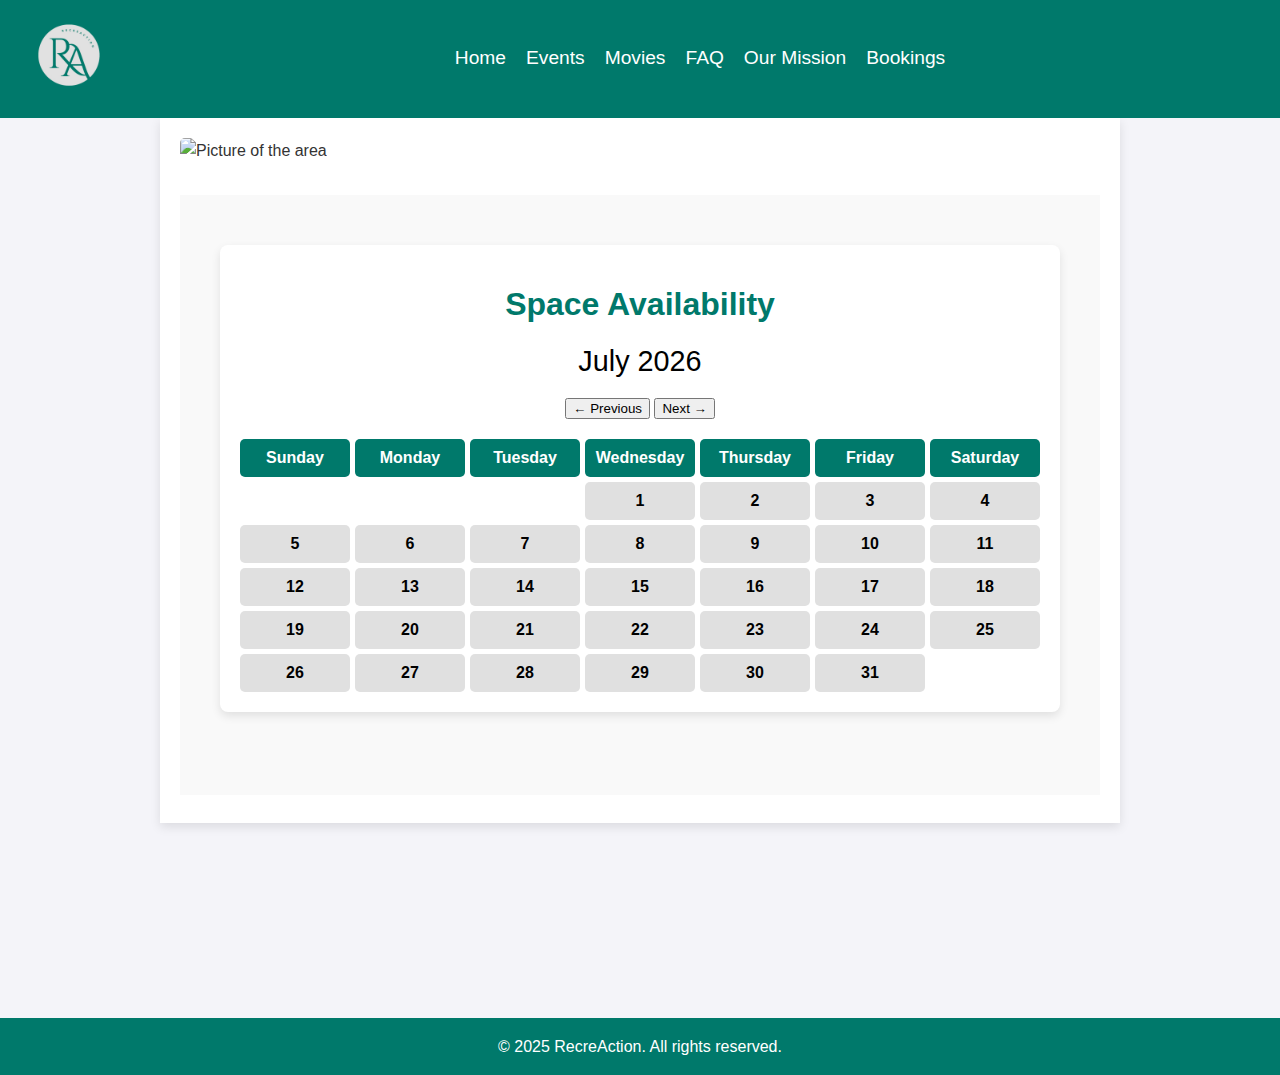
==== index.html @ 2a8da83b "Update index.html" ====
<!DOCTYPE html>
<html lang="en">
<head>
    <meta charset="UTF-8">
    <meta name="viewport" content="width=device-width, initial-scale=1.0">
    <title>RecreAction - Home</title>
    <link rel="stylesheet" href="style.css">
</head>
<body>
<header>
    <div class="logo">
        <a href="index.html">
            <img src="RecreAction.png" alt="Org Logo">
        </a>
    </div>
    <nav>
        <ul>
            <li><a href="index.html">Home</a></li>
            <li><a href="events.html">Events</a></li>
            <li><a href="movies.html">Movies</a></li>
            <li><a href="enquiries.html">FAQ</a></li>
            <li><a href="mission.html">Our Mission</a></li>
            <li><a href="bookings.html">Bookings</a></li>
        </ul>
    </nav>
</header>
<main>
    <div class="content-container">
        <img src="area-picture.jpg" alt="Picture of the area" class="hero-image">
        <div class="calendar-container">
            <iframe src="calendar.html" title="Events Calendar" style="width: 100%; height: 600px; border: none;"></iframe>
        </div>
    </div>
</main>

<footer>
    <p>&copy; 2025 RecreAction. All rights reserved.</p>
</footer>

</body>
</html>
---- style.css ----
/* General Reset */
* {
  margin: 0;
  padding: 0;
  box-sizing: border-box;
}

body {
  font-family: Arial, sans-serif;
  color: #333;
  background-color: #f4f4f9;
  line-height: 1.6;
  display: flex; /* Make the body a flex container */
  flex-direction: column; /* Stack elements vertically */
  min-height: 100vh; /* Ensure the body takes up full viewport height */
}

/* Header Styles */
header {
  background-color: #00796b;
  color: white;
  padding: 5px 0; /* Reduced padding to make header smaller */
  display: flex;
  align-items: center; /* Vertically center all header content */
  justify-content: space-between; /* Space between logo and nav */
  width: 100%; /* Make the header full width */
  position: sticky; /* Stick the header to the top of the viewport */
  top: 0; /* Position the header at the top */
  z-index: 1; /* Ensure the header stays on top of other content */
}

/* Logo Container */
.logo {
  margin-left: 20px; /* Push logo away from the edge */
  display: flex; /* Ensures proper alignment of logo content */
  align-items: center;
}

/* Navigation Bar */
nav {
  flex-grow: 1; /* Take up available space */
  display: flex;
  justify-content: center; /* Center the navigation bar horizontally */
  align-items: center; /* Center items vertically */
}

nav ul {
  list-style: none;
  display: flex;
  padding: 0;
  margin: 0;
}

nav ul li {
  margin: 0 10px; /* Space between nav items */
}

nav ul li a {
  color: white;
  text-decoration: none;
  font-size: 1.2rem;
}

/* Ensure the logo and nav remain aligned */
.logo img {
  width: 100px;
  height: auto;
}

/* Main Content Styles */
main {
  flex: 1; /* Allow main content to grow to fill remaining space */
  display: flex;
  flex-direction: column; /* Stack content vertically */
  align-items: center; /* Center the content container horizontally */
  min-height: 100vh; /* Ensure main content takes up remaining space */ 
}

.content-container {
  width: 80%; /* Adjust width as needed */
  max-width: 960px; /* Set a maximum width for responsiveness */
  padding: 20px;
  background-color: #fff;
  box-shadow: 0 4px 10px rgba(0, 0, 0, 0.1);
}

/* Hero Section Styles */
.hero-image {
  width: 100%;
  height: auto;
  border-radius: 5px;
  margin-bottom: 2rem;
}

/* Footer Styles */
footer {
  background: #00796b;
  color: white;
  text-align: center;
  padding: 1rem 0;
}
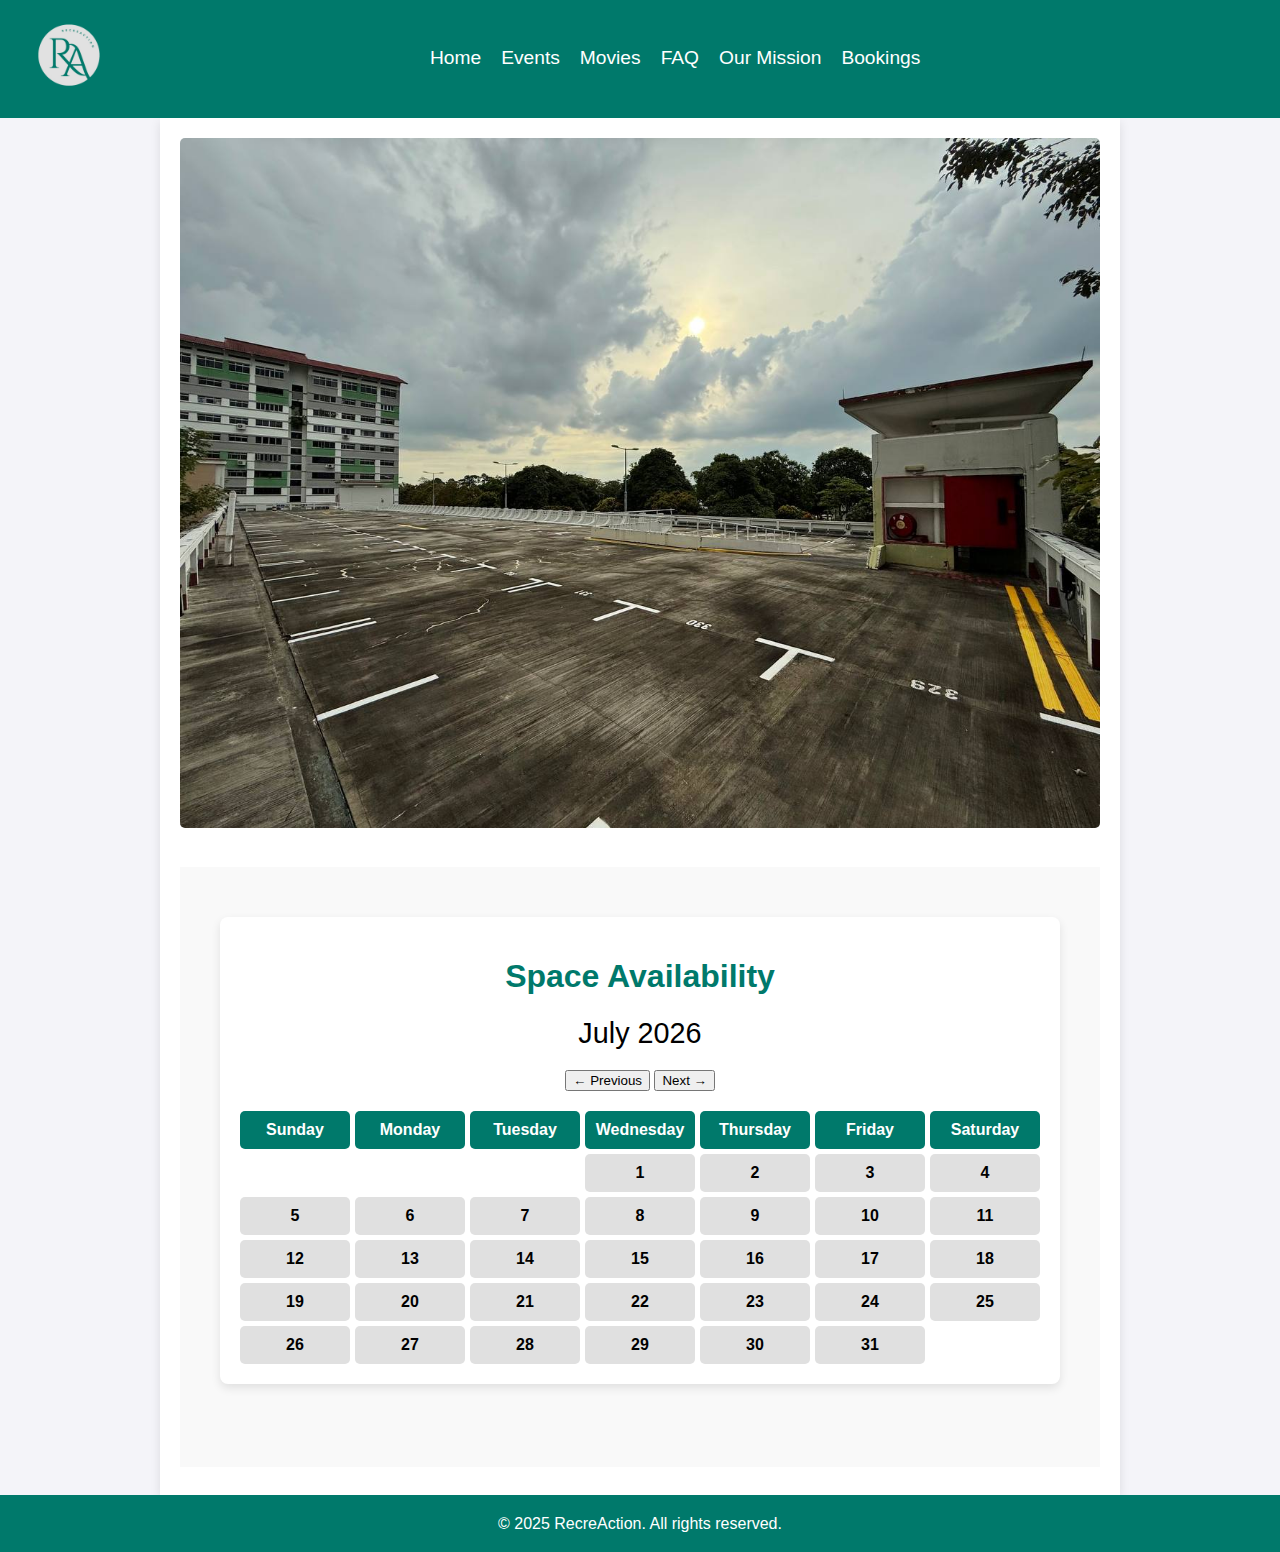
==== commit fedd17ad: "new file:   carpark.png 	modified:   index.html" ====
--- a/index.html
+++ b/index.html
@@ -26,7 +26,7 @@
 </header>
 <main>
     <div class="content-container">
-        <img src="area-picture.jpg" alt="Picture of the area" class="hero-image">
+        <img src="carpark.png" alt="Picture of the area" class="hero-image">
         <div class="calendar-container">
             <iframe src="calendar.html" title="Events Calendar" style="width: 100%; height: 600px; border: none;"></iframe>
         </div>
--- a/style.css
+++ b/style.css
@@ -40,8 +40,9 @@
 nav {
   flex-grow: 1; /* Take up available space */
   display: flex;
-  justify-content: center; /* Center the navigation bar horizontally */
+  justify-content: flex-start; /* Shift navigation closer to the left */
   align-items: center; /* Center items vertically */
+  margin-left: 300px; /* Fine-tune the left positioning */
 }
 
 nav ul {
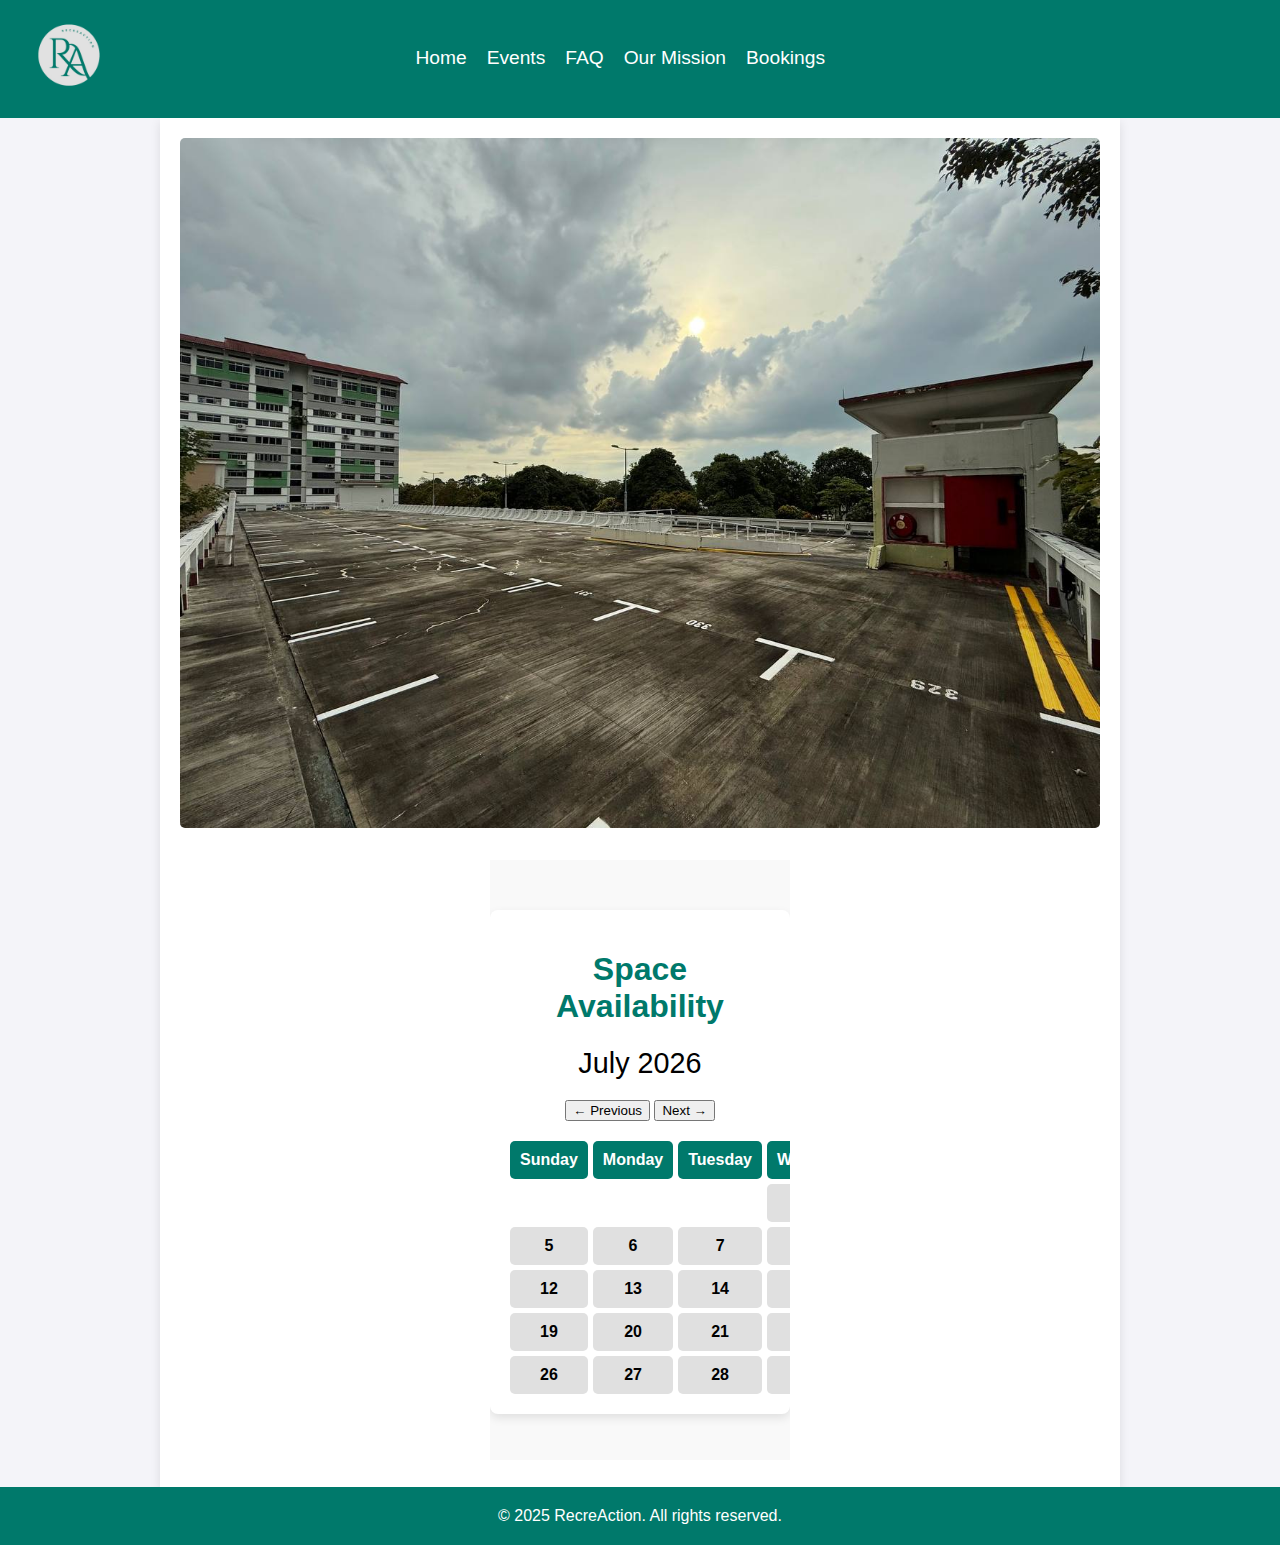
==== commit 8cdebb88: "removed movies from links" ====
--- a/index.html
+++ b/index.html
@@ -17,7 +17,6 @@
         <ul>
             <li><a href="index.html">Home</a></li>
             <li><a href="events.html">Events</a></li>
-            <li><a href="movies.html">Movies</a></li>
             <li><a href="enquiries.html">FAQ</a></li>
             <li><a href="mission.html">Our Mission</a></li>
             <li><a href="bookings.html">Bookings</a></li>
--- a/style.css
+++ b/style.css
@@ -13,36 +13,37 @@
   display: flex; /* Make the body a flex container */
   flex-direction: column; /* Stack elements vertically */
   min-height: 100vh; /* Ensure the body takes up full viewport height */
+  overflow-x: hidden; /* Prevent horizontal scrolling */
 }
 
 /* Header Styles */
 header {
   background-color: #00796b;
   color: white;
-  padding: 5px 0; /* Reduced padding to make header smaller */
+  padding: 5px 0;
   display: flex;
   align-items: center; /* Vertically center all header content */
   justify-content: space-between; /* Space between logo and nav */
-  width: 100%; /* Make the header full width */
+  width: 100%;
   position: sticky; /* Stick the header to the top of the viewport */
-  top: 0; /* Position the header at the top */
-  z-index: 1; /* Ensure the header stays on top of other content */
+  top: 0;
+  z-index: 1;
 }
 
 /* Logo Container */
 .logo {
-  margin-left: 20px; /* Push logo away from the edge */
-  display: flex; /* Ensures proper alignment of logo content */
+  margin-left: 20px;
+  display: flex;
   align-items: center;
 }
 
 /* Navigation Bar */
 nav {
-  flex-grow: 1; /* Take up available space */
+  flex-grow: 1;
   display: flex;
-  justify-content: flex-start; /* Shift navigation closer to the left */
-  align-items: center; /* Center items vertically */
-  margin-left: 300px; /* Fine-tune the left positioning */
+  justify-content: flex-start;
+  align-items: center;
+  margin-left: 22.3%;
 }
 
 nav ul {
@@ -53,7 +54,7 @@
 }
 
 nav ul li {
-  margin: 0 10px; /* Space between nav items */
+  margin: 0 10px;
 }
 
 nav ul li a {
@@ -70,19 +71,24 @@
 
 /* Main Content Styles */
 main {
-  flex: 1; /* Allow main content to grow to fill remaining space */
   display: flex;
-  flex-direction: column; /* Stack content vertically */
-  align-items: center; /* Center the content container horizontally */
-  min-height: 100vh; /* Ensure main content takes up remaining space */ 
+  flex-direction: column;
+  flex-grow: 1; /* Ensure main takes up available space */
+  align-items: center; /* Center content horizontally */
+  justify-content: center; /* Center content vertically */
+  min-height: calc(100vh - 110px); /* Adjust height based on header */
 }
 
+/* Content container - centers within the main area */
 .content-container {
-  width: 80%; /* Adjust width as needed */
-  max-width: 960px; /* Set a maximum width for responsiveness */
+  width: 100%;
+  max-width: 960px;
   padding: 20px;
   background-color: #fff;
   box-shadow: 0 4px 10px rgba(0, 0, 0, 0.1);
+  display: flex;
+  flex-direction: column;
+  align-items: center; /* Center the content */
 }
 
 /* Hero Section Styles */
@@ -99,4 +105,7 @@
   color: white;
   text-align: center;
   padding: 1rem 0;
+  width: 100%;
+  position: relative; /* Ensure footer stays at the bottom */
+  bottom: 0;
 }
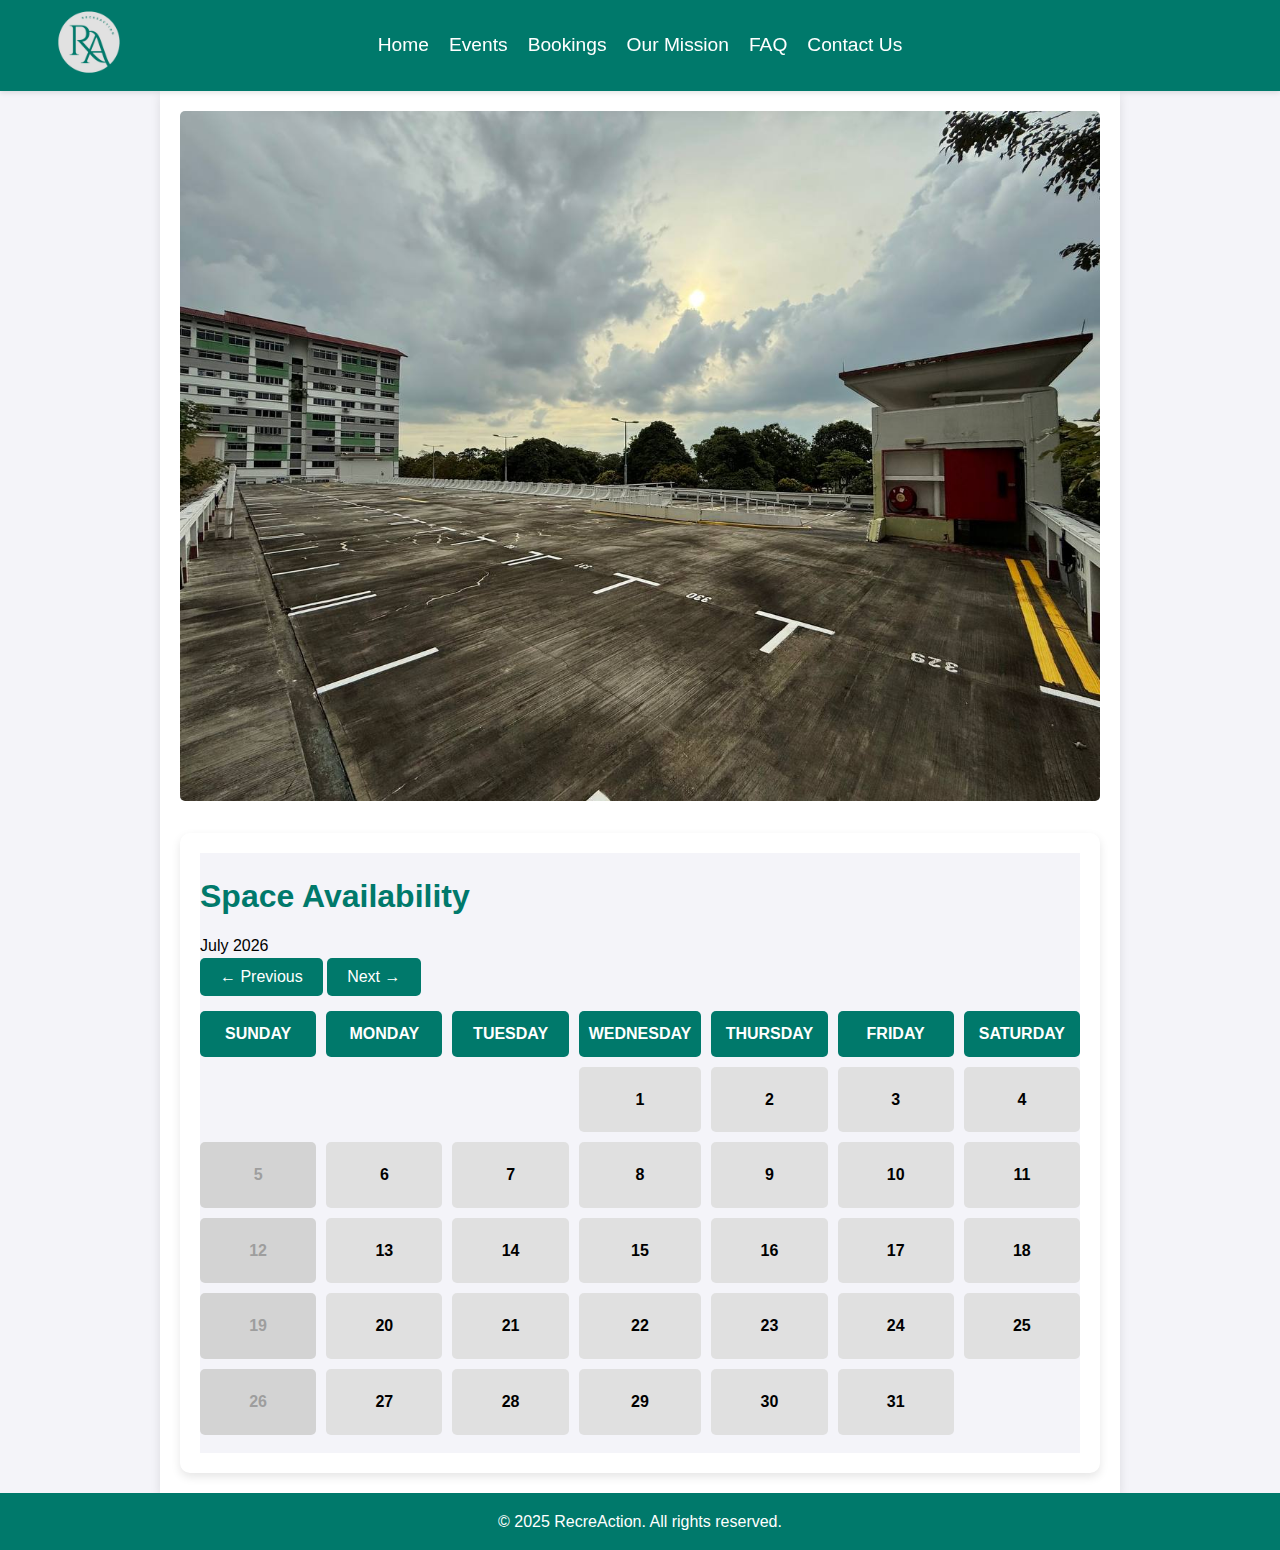
==== commit c1e0c561: "modified:   calendar.html, index.html & style.css" ====
--- a/index.html
+++ b/index.html
@@ -7,22 +7,23 @@
     <link rel="stylesheet" href="style.css">
 </head>
 <body>
-<header>
-    <div class="logo">
-        <a href="index.html">
-            <img src="RecreAction.png" alt="Org Logo">
-        </a>
-    </div>
-    <nav>
-        <ul>
-            <li><a href="index.html">Home</a></li>
-            <li><a href="events.html">Events</a></li>
-            <li><a href="enquiries.html">FAQ</a></li>
-            <li><a href="mission.html">Our Mission</a></li>
-            <li><a href="bookings.html">Bookings</a></li>
-        </ul>
-    </nav>
-</header>
+    <header>
+        <div class="header-content">
+            <a href="index.html" class="logo">
+                <img src="RecreAction.png" alt="Org Logo">
+            </a>
+            <nav>
+                <ul>
+                    <li><a href="index.html">Home</a></li>
+                    <li><a href="events.html">Events</a></li>
+                    <li><a href="bookings.html">Bookings</a></li>
+                    <li><a href="mission.html">Our Mission</a></li>
+                    <li><a href="enquiries.html">FAQ</a></li>
+                    <li><a href="contact.html">Contact Us</a></li>
+                </ul>
+            </nav>
+        </div>
+    </header>
 <main>
     <div class="content-container">
         <img src="carpark.png" alt="Picture of the area" class="hero-image">
@@ -31,10 +32,8 @@
         </div>
     </div>
 </main>
-
 <footer>
     <p>&copy; 2025 RecreAction. All rights reserved.</p>
 </footer>
-
 </body>
-</html>
+</html>--- a/style.css
+++ b/style.css
@@ -10,76 +10,82 @@
   color: #333;
   background-color: #f4f4f9;
   line-height: 1.6;
-  display: flex; /* Make the body a flex container */
-  flex-direction: column; /* Stack elements vertically */
-  min-height: 100vh; /* Ensure the body takes up full viewport height */
+  display: flex;
+  flex-direction: column;
+  min-height: 100vh;
   overflow-x: hidden; /* Prevent horizontal scrolling */
+  justify-content: center;
+  align-items: center;
 }
 
 /* Header Styles */
 header {
   background-color: #00796b;
   color: white;
-  padding: 5px 0;
-  display: flex;
-  align-items: center; /* Vertically center all header content */
-  justify-content: space-between; /* Space between logo and nav */
-  width: 100%;
-  position: sticky; /* Stick the header to the top of the viewport */
+  padding: 30px 20px; /* Increased padding for a larger green area */
+  position: sticky;
   top: 0;
   z-index: 1;
+  width: 100%;
+  box-shadow: 0 2px 5px rgba(0, 0, 0, 0.1);
 }
 
-/* Logo Container */
-.logo {
-  margin-left: 20px;
+/* Header Content */
+.header-content {
   display: flex;
   align-items: center;
+  justify-content: center;
+  max-width: 1200px;
+  margin: 0 auto;
+  gap: 20px;
+  position: relative;
+}
+
+/* Logo */
+.logo {
+  position: absolute;
+  left: 0px;
+}
+
+.logo img {
+  width: 100px;
+  height: auto;
 }
 
 /* Navigation Bar */
 nav {
   flex-grow: 1;
   display: flex;
-  justify-content: flex-start;
-  align-items: center;
-  margin-left: 22.3%;
+  justify-content: center;
 }
 
 nav ul {
   list-style: none;
   display: flex;
-  padding: 0;
-  margin: 0;
-}
-
-nav ul li {
-  margin: 0 10px;
+  gap: 20px;
 }
 
 nav ul li a {
   color: white;
   text-decoration: none;
   font-size: 1.2rem;
+  transition: color 0.3s ease;
 }
 
-/* Ensure the logo and nav remain aligned */
-.logo img {
-  width: 100px;
-  height: auto;
+nav ul li a:hover {
+  color: #e0f7fa;
 }
 
 /* Main Content Styles */
 main {
   display: flex;
   flex-direction: column;
-  flex-grow: 1; /* Ensure main takes up available space */
-  align-items: center; /* Center content horizontally */
-  justify-content: center; /* Center content vertically */
-  min-height: calc(100vh - 110px); /* Adjust height based on header */
+  flex-grow: 1;
+  align-items: center;
+  justify-content: center;
+  min-height: calc(100vh - 160px); /* Adjust height based on header and footer */
 }
 
-/* Content container - centers within the main area */
 .content-container {
   width: 100%;
   max-width: 960px;
@@ -88,16 +94,72 @@
   box-shadow: 0 4px 10px rgba(0, 0, 0, 0.1);
   display: flex;
   flex-direction: column;
-  align-items: center; /* Center the content */
+  align-items: center;
 }
 
-/* Hero Section Styles */
 .hero-image {
   width: 100%;
   height: auto;
   border-radius: 5px;
   margin-bottom: 2rem;
 }
+
+/* Calendar Container */
+.calendar-container {
+  width: 100%;
+  max-width: 960px;
+  padding: 20px;
+  background: #fff;
+  border-radius: 10px;
+  box-shadow: 0 4px 10px rgba(0, 0, 0, 0.1);
+  display: flex;
+  flex-direction: column;
+  align-items: center;
+  text-align: center;
+}
+
+/* Space Availability Title */
+h1 {
+  color: #00796b;
+  font-size: 2rem;
+  margin-bottom: 10px;
+}
+
+/* Month & Year */
+.month-year {
+  font-size: 1.5rem;
+  margin: 15px 0;
+  display: flex;
+  justify-content: center; /* Ensure the month/year is centered */
+  align-items: center;
+  gap: 10px; /* Space between text and navigation buttons */
+}
+
+/* Calendar Buttons */
+.calendar-buttons {
+  display: flex;
+  justify-content: center;
+  gap: 10px;
+  margin-bottom: 15px;
+  align-items: center; /* Center the buttons */
+}
+
+/* General Button Styling */
+button {
+  background-color: #00796b;
+  color: white;
+  padding: 10px 20px;
+  border: none;
+  cursor: pointer;
+  font-size: 1rem;
+  border-radius: 5px;
+  transition: all 0.3s ease;
+}
+
+button:hover {
+  background-color: #004d40;
+}
+
 
 /* Footer Styles */
 footer {
@@ -106,6 +168,27 @@
   text-align: center;
   padding: 1rem 0;
   width: 100%;
-  position: relative; /* Ensure footer stays at the bottom */
-  bottom: 0;
 }
+
+/* Responsive Design */
+@media (max-width: 768px) {
+  .header-content {
+    flex-direction: column; /* Stack logo and navbar vertically */
+    align-items: center;
+  }
+
+  nav ul {
+    flex-direction: column;
+    gap: 10px;
+  }
+}
+
+@media (max-width: 480px) {
+  .logo img {
+    width: 80px; /* Resize the logo for smaller screens */
+  }
+
+  nav ul li a {
+    font-size: 1rem; /* Adjust font size for smaller screens */
+  }
+}
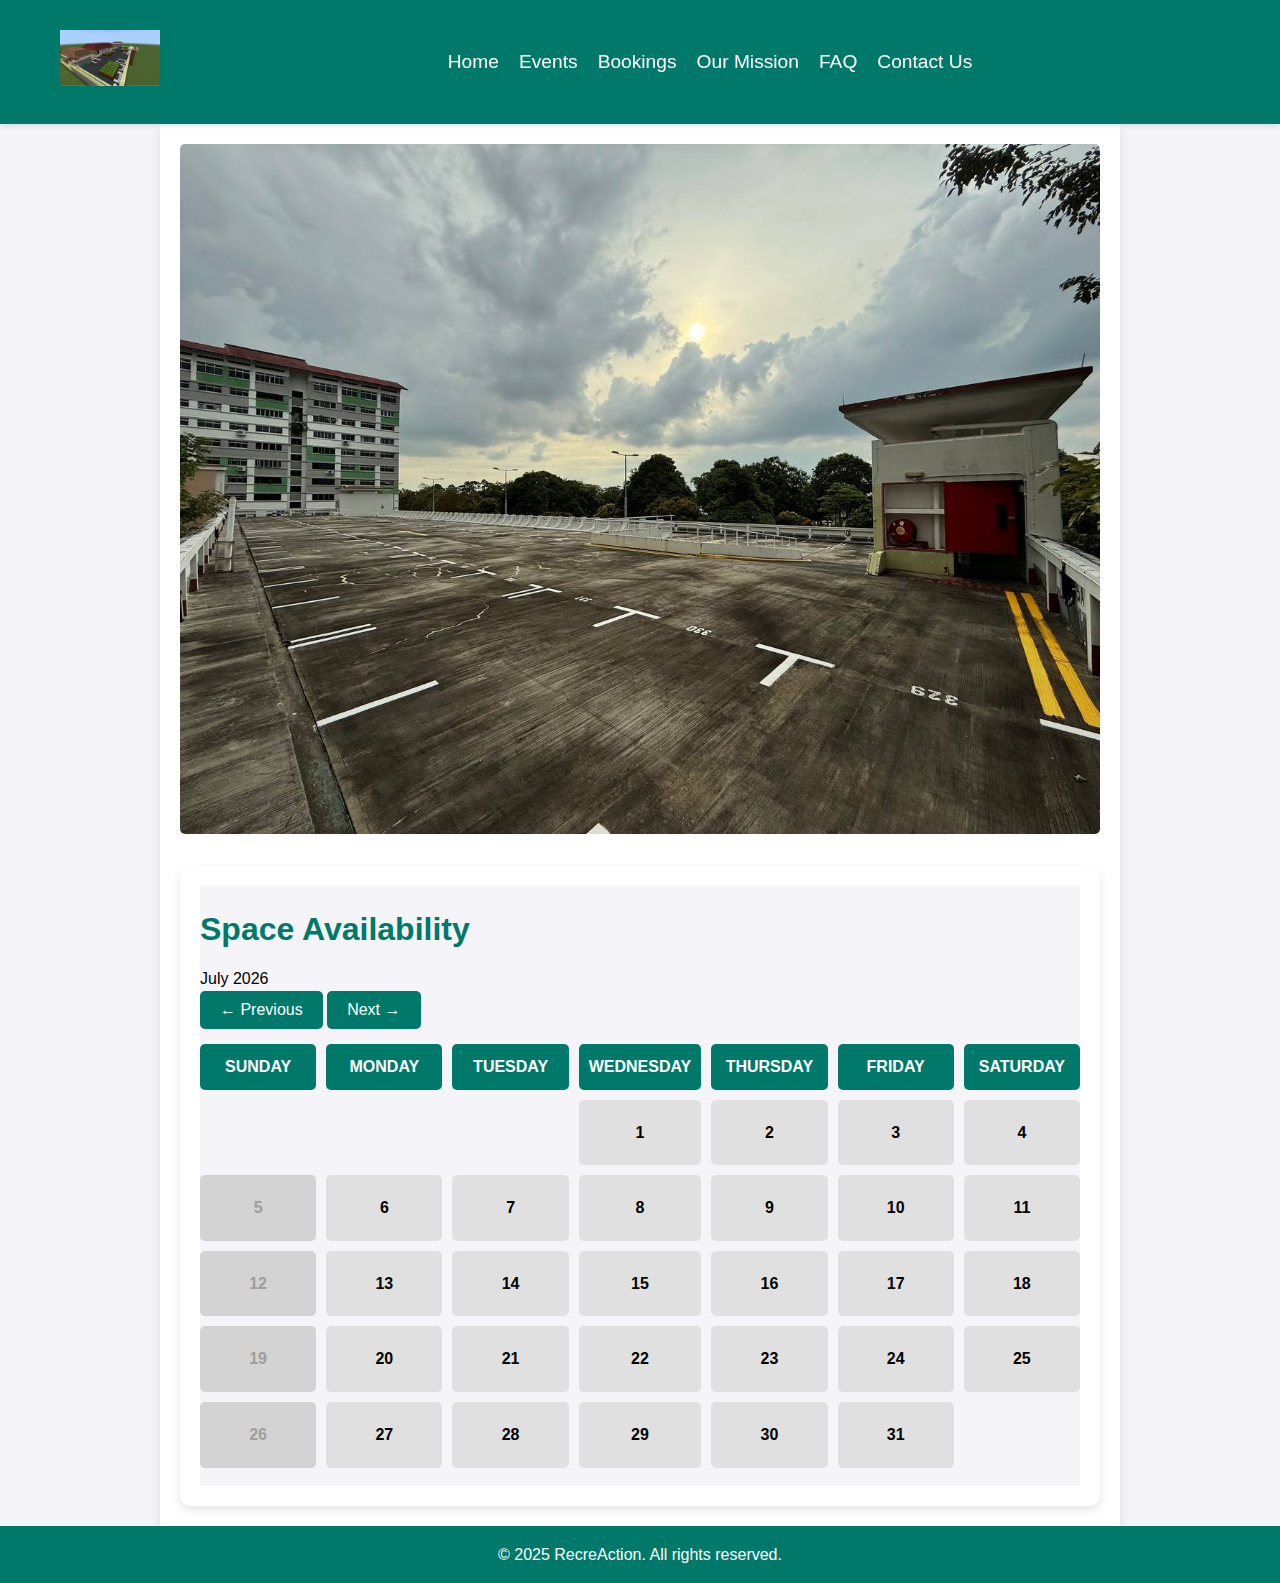
==== commit b3f83d20: "Update index.html" ====
--- a/index.html
+++ b/index.html
@@ -10,7 +10,7 @@
     <header>
         <div class="header-content">
             <a href="index.html" class="logo">
-                <img src="RecreAction.png" alt="Org Logo">
+                <img src="The RecreAction Deck Garden.png" alt="Org Logo">
             </a>
             <nav>
                 <ul>
@@ -36,4 +36,4 @@
     <p>&copy; 2025 RecreAction. All rights reserved.</p>
 </footer>
 </body>
-</html>+</html>
--- a/style.css
+++ b/style.css
@@ -31,21 +31,23 @@
 }
 
 /* Header Content */
+/* Logo */
+.logo {
+  margin-left: 20px; /* Adds some space between the logo and the left edge */
+}
+
+/* Header Content */
 .header-content {
   display: flex;
   align-items: center;
-  justify-content: center;
+  justify-content: space-between; /* Logo to the left, nav links spread out */
   max-width: 1200px;
   margin: 0 auto;
   gap: 20px;
   position: relative;
+  width: 100%; /* Ensure the header content uses the full width */
 }
 
-/* Logo */
-.logo {
-  position: absolute;
-  left: 0px;
-}
 
 .logo img {
   width: 100px;
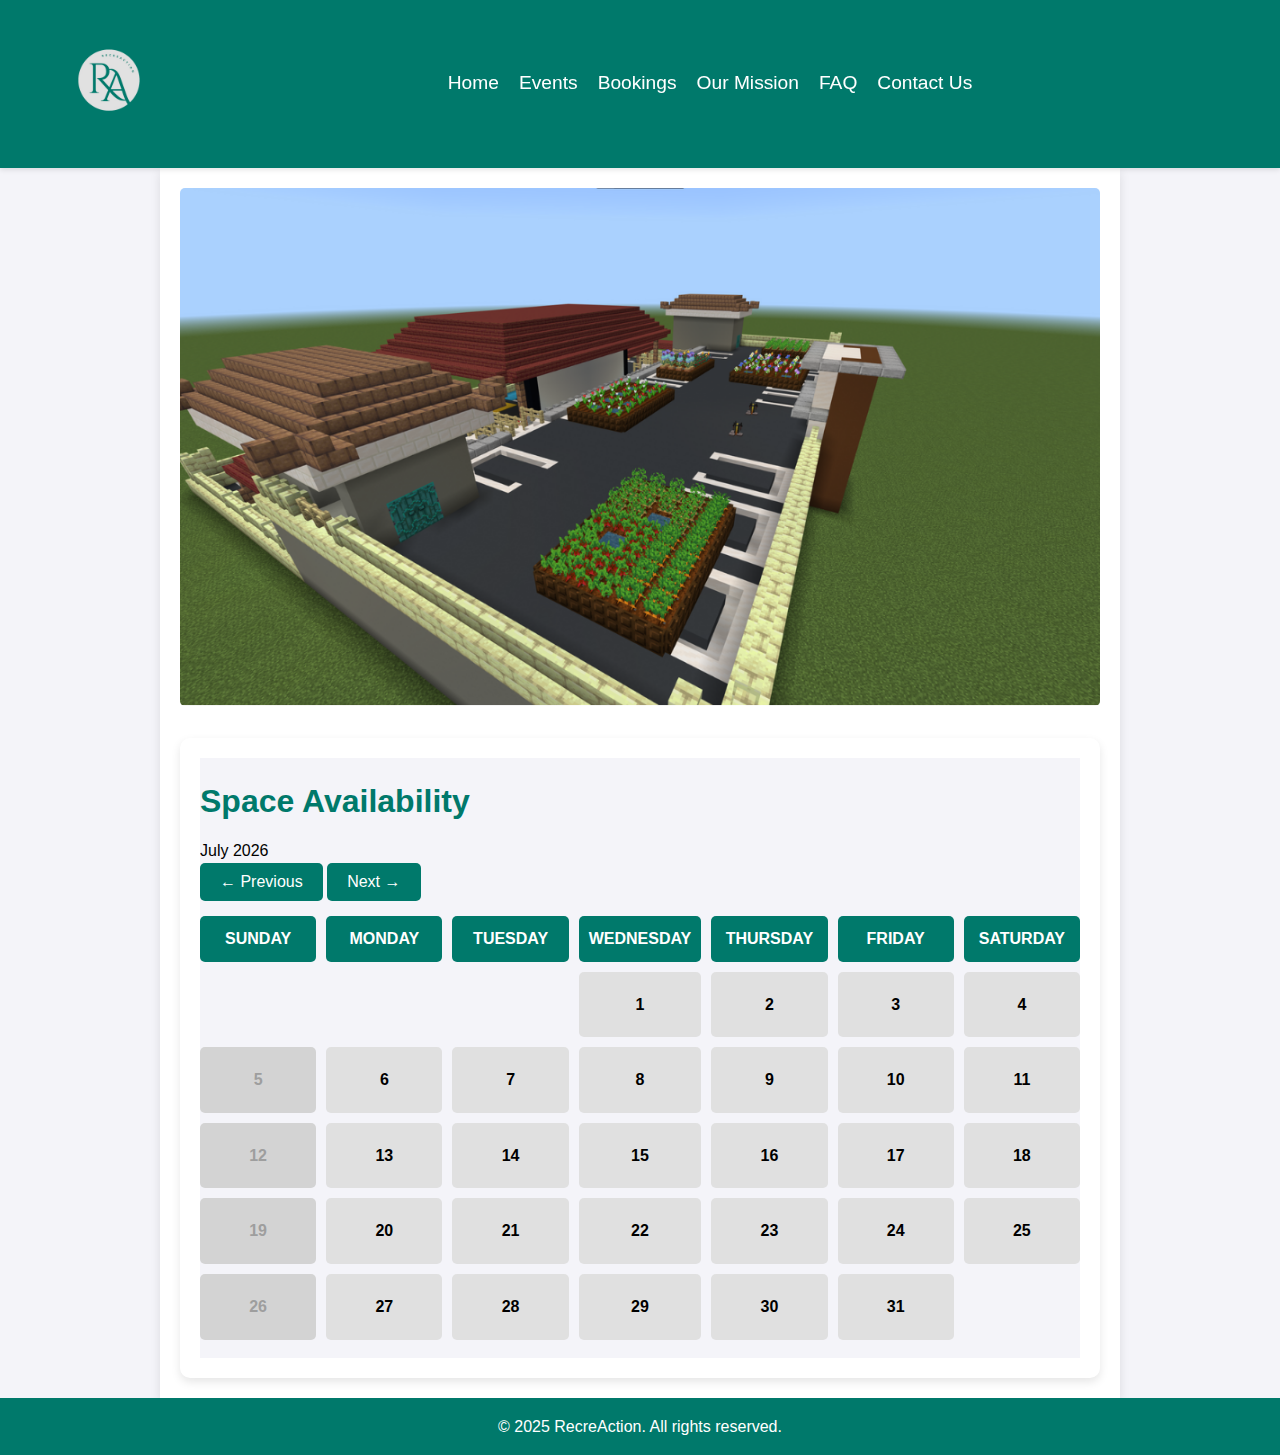
==== commit 746c5ae6: "Update index.html" ====
--- a/index.html
+++ b/index.html
@@ -10,7 +10,7 @@
     <header>
         <div class="header-content">
             <a href="index.html" class="logo">
-                <img src="The RecreAction Deck Garden.png" alt="Org Logo">
+                <img src="RecreAction.png" alt="Org Logo">
             </a>
             <nav>
                 <ul>
@@ -26,7 +26,7 @@
     </header>
 <main>
     <div class="content-container">
-        <img src="carpark.png" alt="Picture of the area" class="hero-image">
+        <img src="The RecreAction Deck Garden.png" alt="Picture of the area" class="hero-image">
         <div class="calendar-container">
             <iframe src="calendar.html" title="Events Calendar" style="width: 100%; height: 600px; border: none;"></iframe>
         </div>
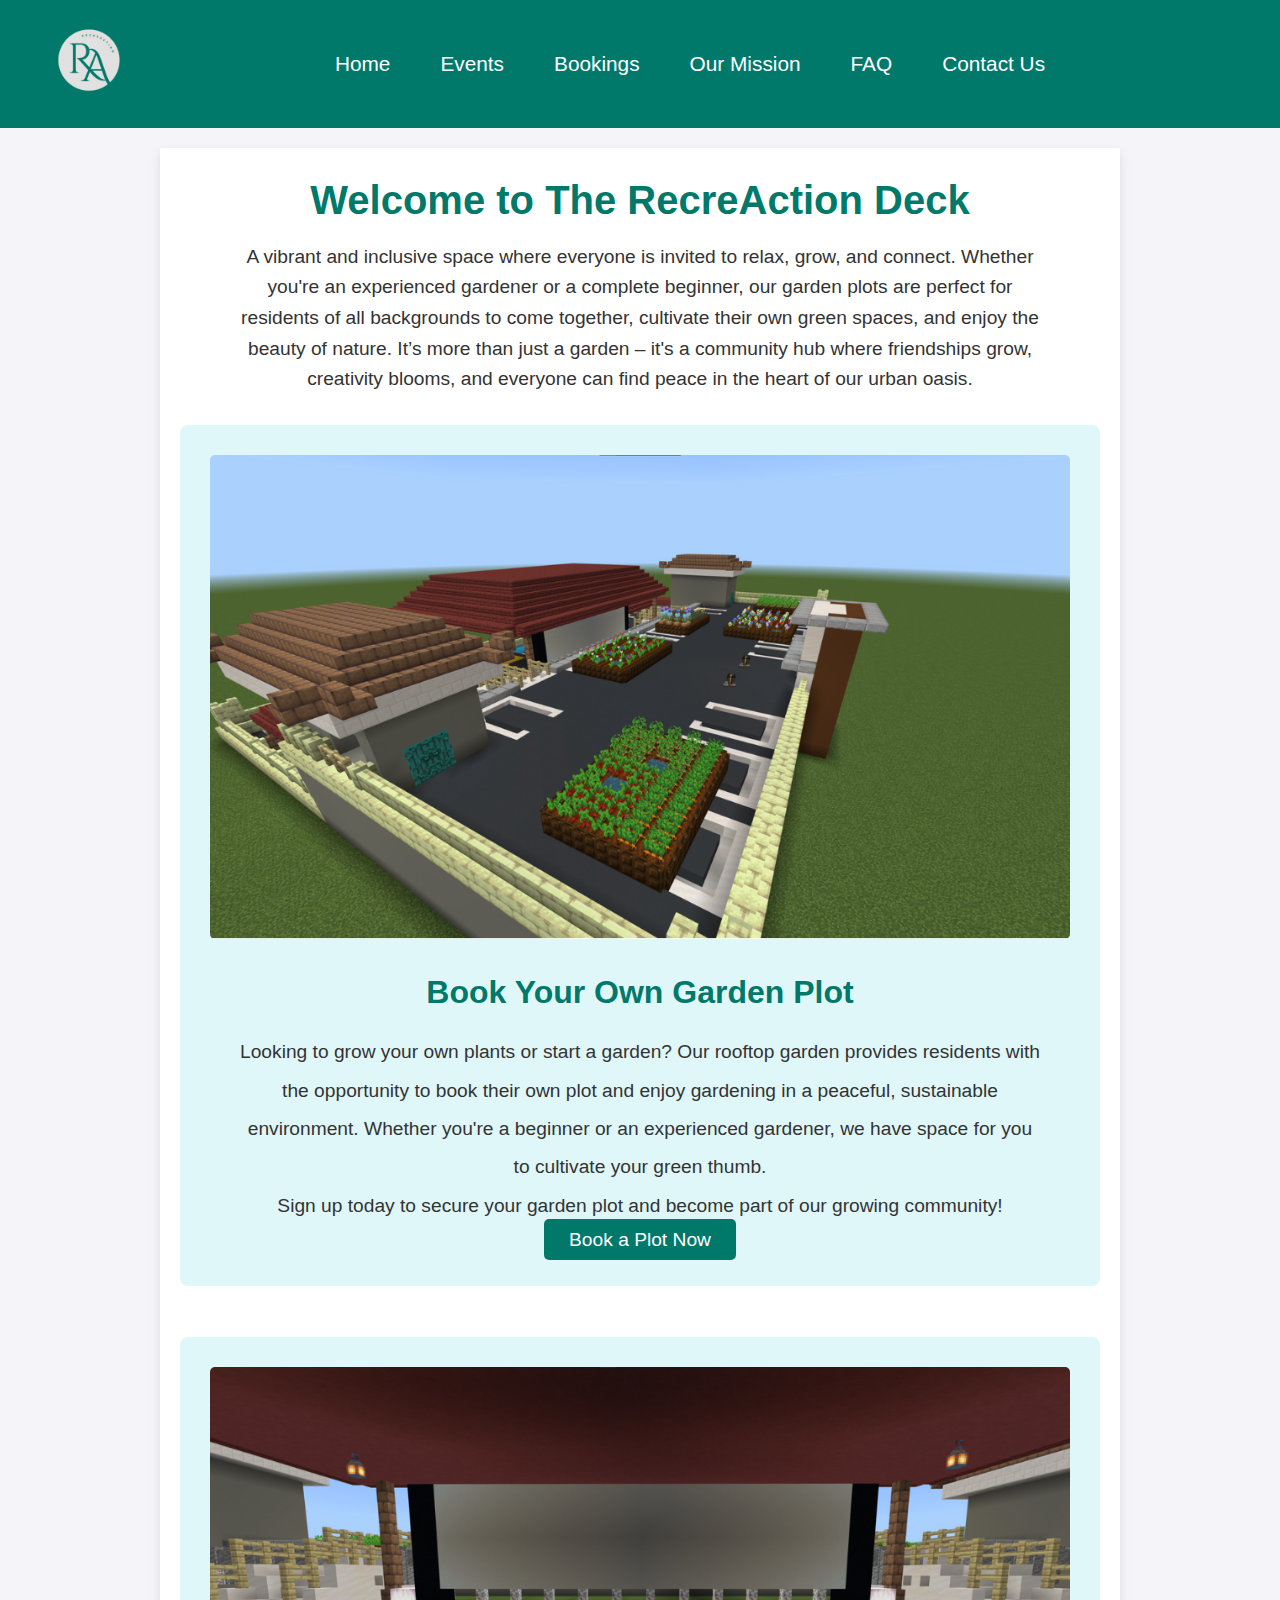
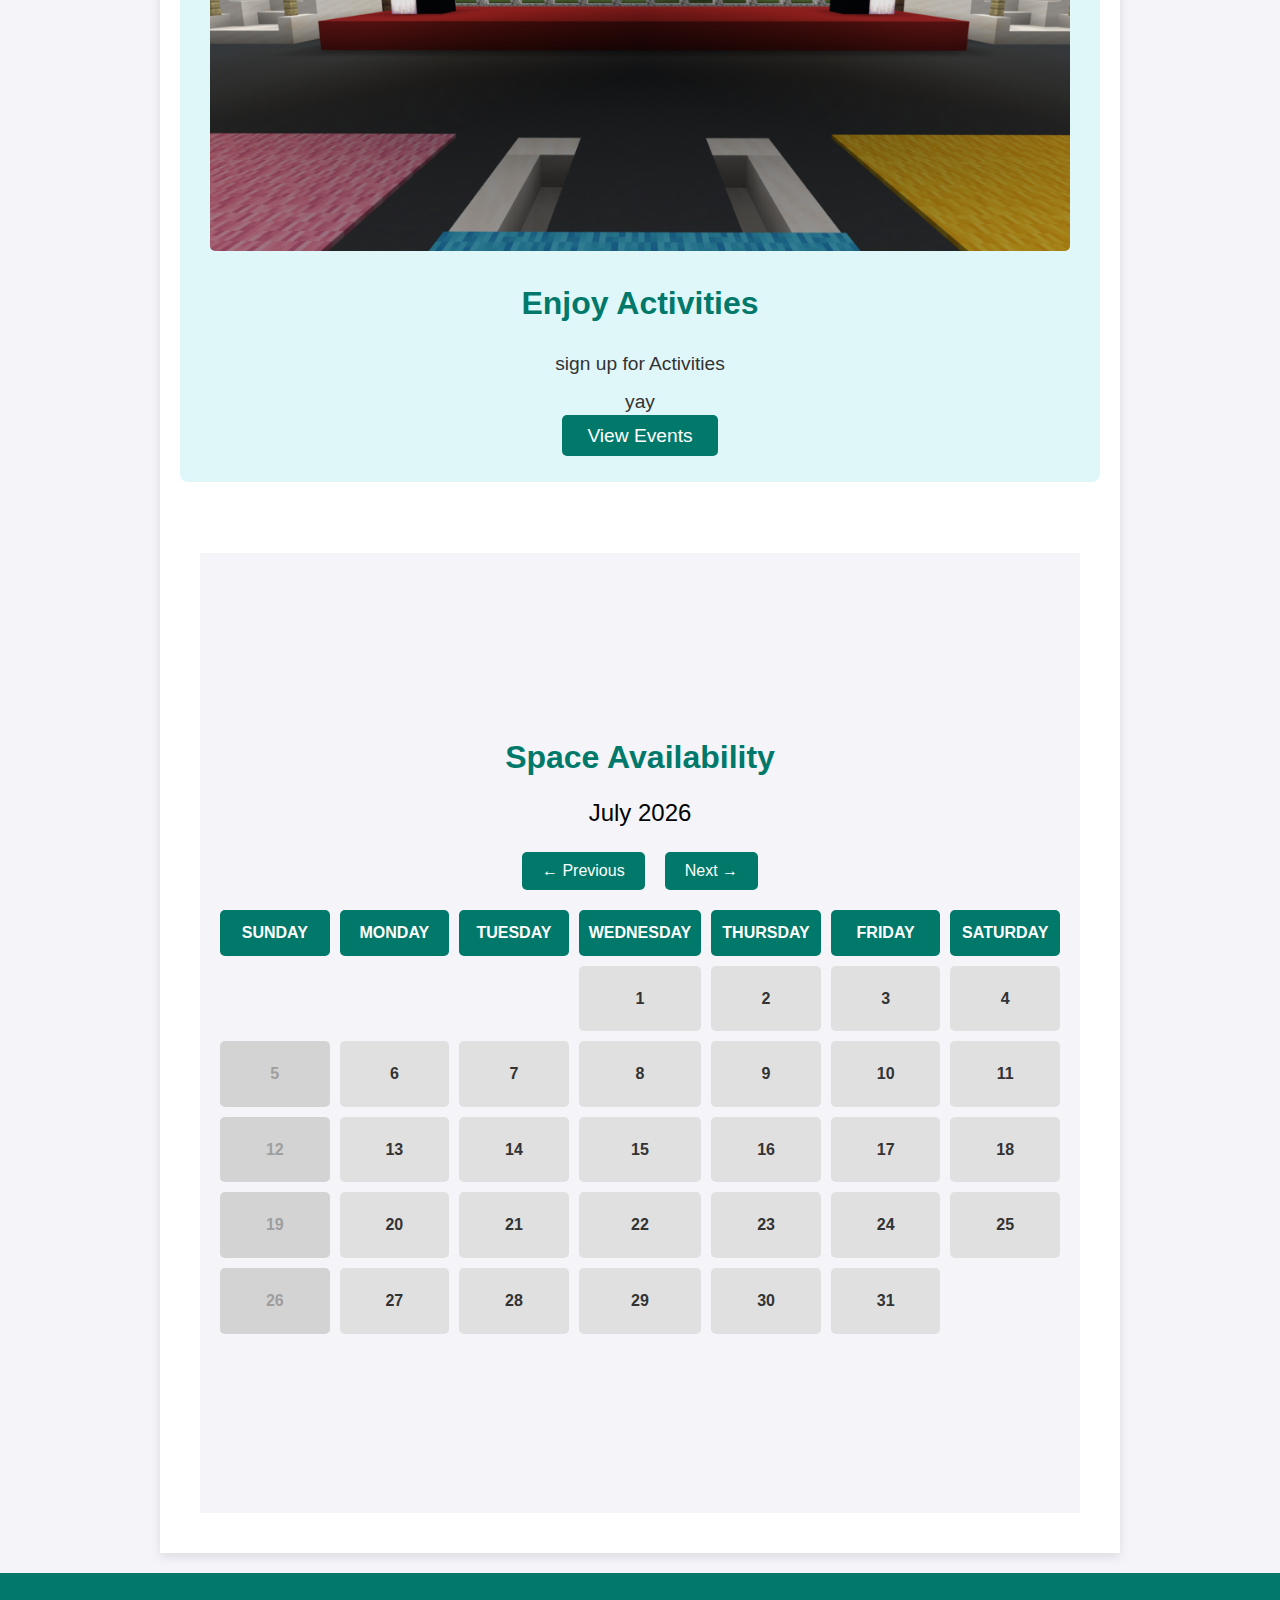
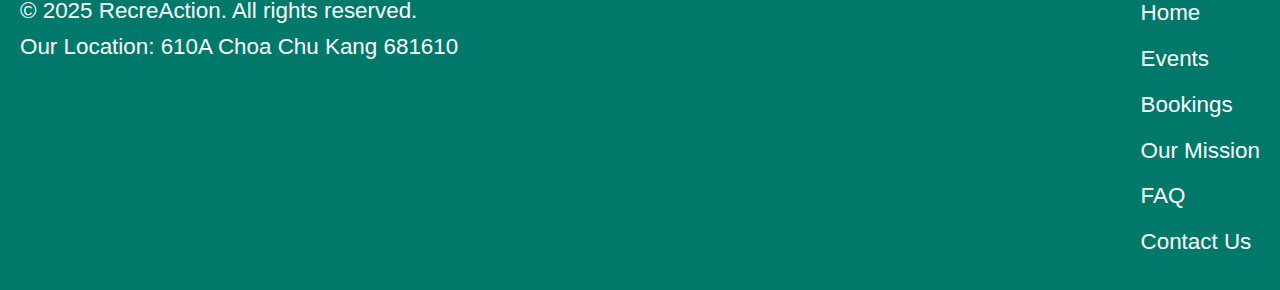
==== commit b1f717e3: "modified everything" ====
--- a/index.html
+++ b/index.html
@@ -8,10 +8,10 @@
 </head>
 <body>
     <header>
-        <div class="header-content">
-            <a href="index.html" class="logo">
-                <img src="RecreAction.png" alt="Org Logo">
-            </a>
+        <div class="header-container">
+            <div class="logo">
+                <img src="RecreAction.png" alt="RecreAction Logo">
+            </div>
             <nav>
                 <ul>
                     <li><a href="index.html">Home</a></li>
@@ -19,21 +19,59 @@
                     <li><a href="bookings.html">Bookings</a></li>
                     <li><a href="mission.html">Our Mission</a></li>
                     <li><a href="enquiries.html">FAQ</a></li>
-                    <li><a href="contact.html">Contact Us</a></li>
+                    <li><a href="contact.html" class="button">Contact Us</a></li>
                 </ul>
             </nav>
         </div>
     </header>
-<main>
-    <div class="content-container">
-        <img src="The RecreAction Deck Garden.png" alt="Picture of the area" class="hero-image">
-        <div class="calendar-container">
-            <iframe src="calendar.html" title="Events Calendar" style="width: 100%; height: 600px; border: none;"></iframe>
+
+    <main>
+        <div class="content-container">
+            <!-- Title Section for Introduction -->
+            <section class="intro-section">
+                <h1>Welcome to The RecreAction Deck</h1>
+                <p>A vibrant and inclusive space where everyone is invited to relax, grow, and connect. Whether you're an experienced gardener or a complete beginner, our garden plots are perfect for residents of all backgrounds to come together, cultivate their own green spaces, and enjoy the beauty of nature. It’s more than just a garden – it's a community hub where friendships grow, creativity blooms, and everyone can find peace in the heart of our urban oasis.</p>
+            </section>
+
+            <!-- Promotional Section-->
+            <section class="garden-promotion">
+                <img src="The RecreAction Deck Garden.png" alt="Picture of the area" class="hero-image">
+                <h2>Book Your Own Garden Plot</h2>
+                <p>Looking to grow your own plants or start a garden? Our rooftop garden provides residents with the opportunity to book their own plot and enjoy gardening in a peaceful, sustainable environment. Whether you're a beginner or an experienced gardener, we have space for you to cultivate your green thumb.</p>
+                <p>Sign up today to secure your garden plot and become part of our growing community!</p>
+                <a href="bookings.html" class="button">Book a Plot Now</a>
+            </section>
+            <br></br>
+            <section class="garden-promotion">
+                <img src="The RecreAction Deck Multipurpose.png" alt="Picture of the area" class="hero-image">
+                <h2>Enjoy Activities</h2>
+                <p>sign up for Activities</p>
+                <p>yay</p>
+                <a href="events.html" class="button">View Events</a>
+            </section>
+            <br></br>
+            <div class="calendar-container">
+                <iframe src="calendar.html" title="Events Calendar" style="width: 100%; height: 960px; border: none;"></iframe>
+            </div>
         </div>
-    </div>
-</main>
-<footer>
-    <p>&copy; 2025 RecreAction. All rights reserved.</p>
-</footer>
+    </main>
+
+    <footer>
+        <div class="footer-info">
+            <p>&copy; 2025 RecreAction. All rights reserved.</p>
+            <p class="location">Our Location: 610A Choa Chu Kang 681610</p>
+        </div>
+        <div class="footer-nav">
+            <ul>
+                <li><a href="index.html">Home</a></li>
+                <li><a href="events.html">Events</a></li>
+                <li><a href="bookings.html">Bookings</a></li>
+                <li><a href="mission.html">Our Mission</a></li>
+                <li><a href="enquiries.html">FAQ</a></li>
+                <li><a href="contact.html">Contact Us</a></li>
+            </ul>
+        </div>
+    </footer>    
+    
 </body>
-</html>
+</html>--- a/style.css
+++ b/style.css
@@ -13,41 +13,35 @@
   display: flex;
   flex-direction: column;
   min-height: 100vh;
-  overflow-x: hidden; /* Prevent horizontal scrolling */
-  justify-content: center;
-  align-items: center;
 }
 
 /* Header Styles */
 header {
   background-color: #00796b;
   color: white;
-  padding: 30px 20px; /* Increased padding for a larger green area */
+  display: flex;
+  justify-content: center; /* Center the entire header content */
+  align-items: center;
   position: sticky;
   top: 0;
-  z-index: 1;
-  width: 100%;
-  box-shadow: 0 2px 5px rgba(0, 0, 0, 0.1);
-}
-
-/* Header Content */
-/* Logo */
+  z-index: 10;
+  padding: 10px 20px;
+  width: 100%;
+}
+
+/* Header Container */
+.header-container {
+  display: flex;
+  align-items: center;
+  justify-content: space-between; /* Ensures logo is on the left and nav is on the right */
+  width: 100%;
+  max-width: 1200px; /* Restrict to a max width */
+}
+
+/* Logo Styles */
 .logo {
-  margin-left: 20px; /* Adds some space between the logo and the left edge */
-}
-
-/* Header Content */
-.header-content {
-  display: flex;
-  align-items: center;
-  justify-content: space-between; /* Logo to the left, nav links spread out */
-  max-width: 1200px;
-  margin: 0 auto;
-  gap: 20px;
-  position: relative;
-  width: 100%; /* Ensure the header content uses the full width */
-}
-
+  flex-shrink: 0; /* Prevent logo from shrinking */
+}
 
 .logo img {
   width: 100px;
@@ -56,21 +50,27 @@
 
 /* Navigation Bar */
 nav {
-  flex-grow: 1;
-  display: flex;
-  justify-content: center;
+  display: flex;
+  justify-content: center; /* Center navigation links */
+  flex-grow: 1; /* Allows navigation to grow and take available space */
 }
 
 nav ul {
+  display: flex;
+  gap: 50px; /* Space between navigation links */
   list-style: none;
-  display: flex;
-  gap: 20px;
+  margin: 0;
+  padding: 0;
+}
+
+nav ul li {
+  display: inline-block;
 }
 
 nav ul li a {
   color: white;
   text-decoration: none;
-  font-size: 1.2rem;
+  font-size: 1.3rem;
   transition: color 0.3s ease;
 }
 
@@ -80,44 +80,185 @@
 
 /* Main Content Styles */
 main {
+  flex-grow: 1;
   display: flex;
   flex-direction: column;
-  flex-grow: 1;
   align-items: center;
-  justify-content: center;
-  min-height: calc(100vh - 160px); /* Adjust height based on header and footer */
+  padding: 20px;
 }
 
 .content-container {
   width: 100%;
   max-width: 960px;
-  padding: 20px;
   background-color: #fff;
   box-shadow: 0 4px 10px rgba(0, 0, 0, 0.1);
-  display: flex;
-  flex-direction: column;
-  align-items: center;
-}
-
+  padding: 20px;
+}
+
+/* Hero Section */
 .hero-image {
   width: 100%;
   height: auto;
-  border-radius: 5px;
-  margin-bottom: 2rem;
+  margin-bottom: 20px;
+  border-radius: 5px;
+}
+
+/* Footer Styles */
+footer {
+  background-color: #00796b;
+  color: white;
+  font-size: 1.4rem;
+  width: 100%;
+  padding: 20px;
+  display: flex;
+  flex-direction: column; /* Stack items vertically */
+  align-items: flex-start; /* Align items to the left */
+  gap: 0; /* Ensure no unwanted gap */
+  margin: 0; /* Reset any default margin */
+}
+
+/* Footer Info (Copyright and Location) */
+footer .footer-info {
+  display: flex;
+  flex-direction: column; /* Stack copyright and location vertically */
+  align-items: flex-start; /* Align to the left */
+  margin: 0; /* Remove any unwanted margin */
+  padding: 0; /* Remove any unwanted padding */
+}
+
+/* Footer Nav (Navigation Links) */
+footer .footer-nav {
+  display: flex;
+  flex-direction: column;  /* Stack links vertically */
+  align-items: flex-end;   /* Align to the right */
+  width: 100%; /* Ensure nav takes full width */
+  margin: 0; /* Remove any margin at the top or bottom */
+  padding: 0; /* Remove any padding */
+}
+
+/* Footer Navigation */
+footer .footer-nav ul {
+  list-style: none;
+  padding: 0;
+  margin: 0;
+  margin-top: -70px;
+}
+
+footer .footer-nav ul li {
+  margin-bottom: 10px;  /* Space between links */
+}
+
+footer .footer-nav ul li a {
+  color: white;
+  text-decoration: none;
+  font-size: 1.4rem;
+  transition: color 0.3s ease;
+}
+
+footer .footer-nav ul li a:hover {
+  color: #e0f7fa;
+}
+
+/* Contact Form Styles */
+.contactform-container {
+  margin-top: 20px;
+}
+
+.contactform-container input, .contactform-container textarea {
+  width: 100%;
+  padding: 12px;
+  margin: 10px 0;
+  border-radius: 5px;
+  border: 1px solid #ddd;
+  box-sizing: border-box;
+  font-size: 1rem;
+}
+
+.contactform-container textarea {
+  height: 150px;
+  resize: vertical; /* Allows users to resize the message box */
+}
+
+.contactform-container button {
+  background-color: #00796b;
+  color: white;
+  padding: 12px 20px;
+  border: none;
+  cursor: pointer;
+  font-size: 1.1rem;
+  border-radius: 5px;
+  margin-top: 10px;
+  width: 100%;
+  transition: background-color 0.3s ease;
+}
+
+.contactform-container button:hover {
+  background-color: #004d40;
+}
+
+/* Fixing the Message Textarea */
+.contactform-container textarea:focus,
+.contactform-container input:focus {
+  border-color: #00796b;
+  outline: none;
+}
+
+/* Adding a more uniform style to input and textarea fields */
+.contactform-container input,
+.contactform-container textarea {
+  font-family: Arial, sans-serif;
+  font-size: 1rem;
+  color: #333;
+}
+
+/* Form container layout */
+.contact-container {
+  max-width: 800px;
+  margin: 50px auto;
+  text-align: center;
+  background: #fff;
+  border-radius: 8px;
+  box-shadow: 0 4px 10px rgba(0, 0, 0, 0.1);
+  padding: 40px;
+}
+
+h1 {
+  color: #00796b;
+  margin-bottom: 20px;
+  font-size: 2rem;
+}
+
+/* Contact Info Styling */
+.contact-info {
+  margin-top: 40px;
+  font-size: 1.1rem;
+  color: #555;
+}
+
+.contact-info p {
+  margin: 5px 0;
+}
+
+.contact-info a {
+  color: #00796b;
+  text-decoration: none;
+}
+
+.contact-info a:hover {
+  text-decoration: underline;
 }
 
 /* Calendar Container */
 .calendar-container {
-  width: 100%;
-  max-width: 960px;
+  display: flex;
+  justify-content: center; /* Centers content horizontally */
+  align-items: center; /* Centers content vertically */
+  flex-direction: column;
+  width: 100%;
   padding: 20px;
-  background: #fff;
-  border-radius: 10px;
-  box-shadow: 0 4px 10px rgba(0, 0, 0, 0.1);
-  display: flex;
-  flex-direction: column;
-  align-items: center;
-  text-align: center;
+  box-sizing: border-box;
+  min-height: 100vh; /* Ensures it's at least full screen height */
+  text-align: center; /* Ensures the content inside is centered */
 }
 
 /* Space Availability Title */
@@ -125,28 +266,25 @@
   color: #00796b;
   font-size: 2rem;
   margin-bottom: 10px;
-}
-
-/* Month & Year */
+  display: inline-block; /* Keeps it inline */
+  font-weight: 600;
+}
+
+/* Month-Year Display */
 .month-year {
   font-size: 1.5rem;
-  margin: 15px 0;
-  display: flex;
-  justify-content: center; /* Ensure the month/year is centered */
-  align-items: center;
-  gap: 10px; /* Space between text and navigation buttons */
-}
-
-/* Calendar Buttons */
+  color: #000000;
+  margin-bottom: 20px;
+}
+
+/* Calendar Buttons (Prev / Next) */
 .calendar-buttons {
   display: flex;
-  justify-content: center;
-  gap: 10px;
-  margin-bottom: 15px;
-  align-items: center; /* Center the buttons */
-}
-
-/* General Button Styling */
+  justify-content: center; /* Centers the buttons horizontally */
+  gap: 20px; /* Space between buttons */
+  margin-bottom: 20px;
+}
+
 button {
   background-color: #00796b;
   color: white;
@@ -162,35 +300,176 @@
   background-color: #004d40;
 }
 
-
-/* Footer Styles */
-footer {
+/* Calendar Grid */
+.calendar-grid {
+  display: grid;
+  grid-template-columns: repeat(7, 1fr); /* 7 columns for days */
+  gap: 10px;
+  width: 100%;
+  max-width: 900px; /* Optional: limit the width for better alignment */
+  margin: 0 auto; /* Center grid horizontally */
+}
+
+/* Day headers */
+.day-header {
+  font-weight: bold;
+  text-align: center;
+  padding: 10px;
   background: #00796b;
   color: white;
+  border-radius: 5px;
+  text-transform: uppercase;
+}
+
+/* Day cells */
+.day {
+  padding: 20px;
+  background: #e0e0e0;
+  border-radius: 5px;
   text-align: center;
-  padding: 1rem 0;
-  width: 100%;
-}
-
-/* Responsive Design */
+  font-weight: bold;
+  cursor: pointer;
+  transition: background-color 0.3s ease, color 0.3s ease;
+  user-select: none;
+}
+
+.day:hover {
+  background: #00796b;
+  color: #fff;
+}
+
+.day.selected {
+  background: #004d40;
+  color: #fff;
+}
+
+.day.booked {
+  background-color: #d3d3d3; /* Grey out booked days */
+  color: #9e9e9e;
+  cursor: not-allowed;
+}
+
+.day.booked:hover {
+  background-color: #d3d3d3;
+  color: #9e9e9e;
+}
+
+.empty {
+  visibility: hidden;
+}
+
+/* Form Container */
+.form-container {
+  display: none;
+  margin-top: 20px;
+  padding: 15px;
+  background-color: #fff;
+  border-radius: 8px;
+  box-shadow: 0 4px 10px rgba(0, 0, 0, 0.1);
+}
+
+.form-container input,
+.form-container button {
+  padding: 10px;
+  margin: 5px 0;
+  width: 100%;
+  border-radius: 5px;
+  border: 1px solid #ddd;
+}
+
+.form-container button {
+  background-color: #00796b;
+  color: white;
+  border: none;
+  cursor: pointer;
+}
+
+.form-container button:hover {
+  background-color: #004d40;
+}
+
+.close-button {
+  background-color: #00796b;
+  color: white;
+  border: none;
+  cursor: pointer;
+  margin-top: 10px;
+}
+
+/* Responsive Design for Smaller Screens */
 @media (max-width: 768px) {
-  .header-content {
-    flex-direction: column; /* Stack logo and navbar vertically */
-    align-items: center;
+  .month-year {
+      font-size: 1.4rem;
   }
 
-  nav ul {
-    flex-direction: column;
-    gap: 10px;
+  button {
+      font-size: 1rem;
+      padding: 8px 16px;
   }
-}
-
-@media (max-width: 480px) {
-  .logo img {
-    width: 80px; /* Resize the logo for smaller screens */
+
+  .calendar-grid {
+      grid-template-columns: repeat(7, 1fr);
+      gap: 5px;
   }
-
-  nav ul li a {
-    font-size: 1rem; /* Adjust font size for smaller screens */
-  }
-}
+}
+
+/* Intro Section Styling */
+.intro-section {
+  text-align: center;
+  margin-bottom: 30px;
+}
+
+.intro-section h1 {
+  color: #00796b;
+  font-size: 2.5rem;
+  font-weight: bold;
+  margin-bottom: 10px;
+}
+
+.intro-section p {
+  font-size: 1.2rem;
+  color: #333;
+  max-width: 800px;
+  margin: 0 auto;
+  line-height: 1.6;
+}
+
+/* Garden Promotion Section Styling */
+.garden-promotion {
+  text-align: center;
+  background-color: #e0f7fa;
+  padding: 30px;
+  border-radius: 8px;
+  margin-top: 0px; /* Reduced margin to bring the box closer to the image */
+}
+
+.garden-promotion h2 {
+  color: #00796b;
+  font-size: 2rem;
+  font-weight: bold;
+  margin-bottom: 15px;
+}
+
+
+.garden-promotion p {
+  font-size: 1.2rem;
+  color: #333;
+  margin-bottom: 0px; /* Increased margin between text and button */
+  max-width: 800px;
+  margin: 0 auto;
+  line-height: 2;
+}
+
+.garden-promotion .button {
+  background-color: #00796b;
+  color: white;
+  padding: 10px 25px;
+  text-decoration: none;
+  font-size: 1.2rem;
+  border-radius: 5px;
+  transition: background-color 0.3s ease;
+}
+
+.garden-promotion .button:hover {
+  background-color: #004d40;
+}